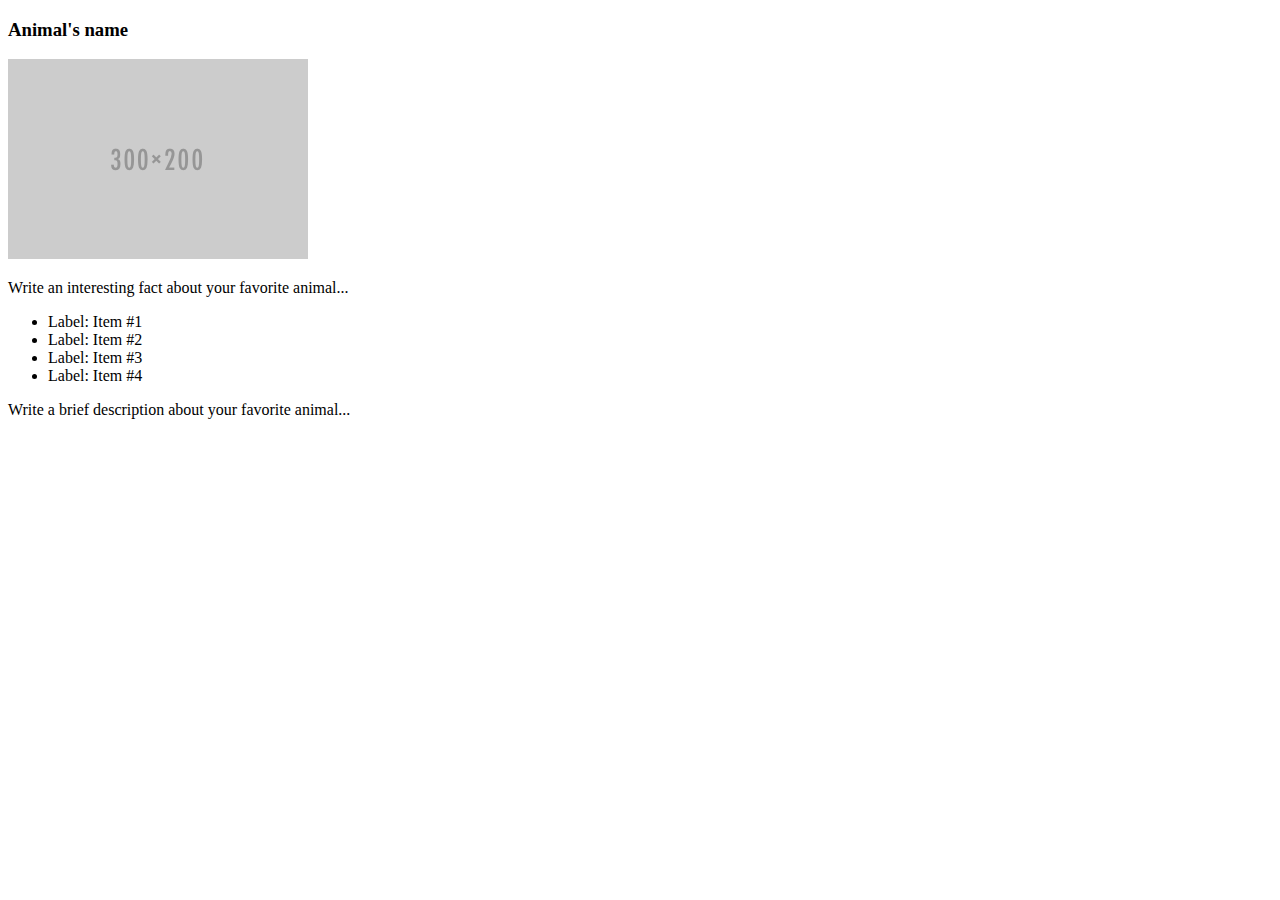
==== Lesson 8/fend-animal-trading-cards-master/card.html @ 98726f56 "Initial commit till Lesson  7" ====
<!DOCTYPE html>
<html>

<head>
	<meta charset="utf-8">
	<title>Animal Trading Cards</title>
</head>

<body>
	<div>
		<!-- your favorite animal's name goes here -->
		<h3>Animal's name</h3>
		<!-- your favorite animal's image goes here -->
		<img src="placeholder.png" alt="name-of-your-animal">
		<div>
			<!-- your favorite animal's interesting fact goes here -->
			<p>Write an interesting fact about your favorite animal...</p>
			<ul>
				<!-- your favorite animal's list items go here -->
				<li>
					<span>Label</span>: Item #1</li>
				<li>
					<span>Label</span>: Item #2</li>
				<li>
					<span>Label</span>: Item #3</li>
				<li>
					<span>Label</span>: Item #4</li>
			</ul>
			<!-- your favorite animal's description goes here -->
			<p>Write a brief description about your favorite animal...</p>
		</div>
	</div>
</body>

</html>
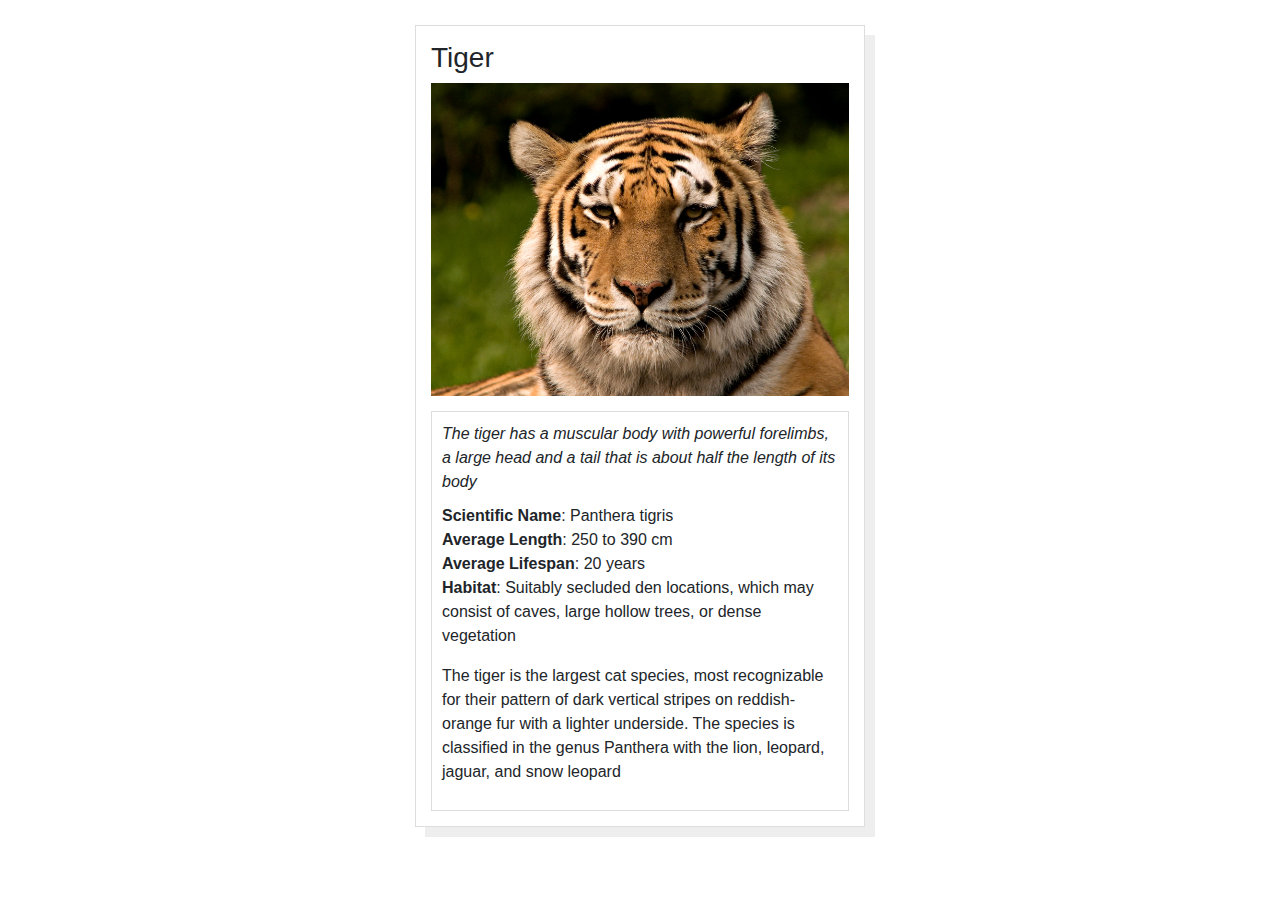
==== commit 76e35831: "Lesson 8 : Completed animal card project" ====
--- a/Lesson 8/fend-animal-trading-cards-master/card.html
+++ b/Lesson 8/fend-animal-trading-cards-master/card.html
@@ -4,30 +4,34 @@
 <head>
 	<meta charset="utf-8">
 	<title>Animal Trading Cards</title>
+	<link href="https://maxcdn.bootstrapcdn.com/bootstrap/4.0.0/css/bootstrap.min.css" rel="stylesheet" integrity="sha384-Gn5384xqQ1aoWXA+058RXPxPg6fy4IWvTNh0E263XmFcJlSAwiGgFAW/dAiS6JXm" crossorigin="anonymous">
+	<!-- <link href="https://fonts.googleapis.com/css?family=Krona+One" rel="stylesheet"> -->
+	<link rel="stylesheet" href="styles.css">
+	<meta name="viewport" content="width=device-width, initial-scale=1.0">
 </head>
 
 <body>
-	<div>
+	<div class="card-container">
 		<!-- your favorite animal's name goes here -->
-		<h3>Animal's name</h3>
+		<h3 class="animal-name">Tiger</h3>
 		<!-- your favorite animal's image goes here -->
-		<img src="placeholder.png" alt="name-of-your-animal">
-		<div>
+		<img class="img-fluid" src="tiger.jpg" alt="Tiger">
+		<div class="description-container">
 			<!-- your favorite animal's interesting fact goes here -->
-			<p>Write an interesting fact about your favorite animal...</p>
-			<ul>
+			<em>The tiger has a muscular body with powerful forelimbs, a large head and a tail that is about half the length of its body</em>
+			<ul class="list-nostyle">
 				<!-- your favorite animal's list items go here -->
 				<li>
-					<span>Label</span>: Item #1</li>
+					<strong>Scientific Name</strong>: Panthera tigris</li>
 				<li>
-					<span>Label</span>: Item #2</li>
+					<strong>Average Length</strong>: 250 to 390 cm</li>
 				<li>
-					<span>Label</span>: Item #3</li>
+					<strong>Average Lifespan</strong>: 20 years</li>
 				<li>
-					<span>Label</span>: Item #4</li>
+					<strong>Habitat</strong>: Suitably secluded den locations, which may consist of caves, large hollow trees, or dense vegetation</li>
 			</ul>
 			<!-- your favorite animal's description goes here -->
-			<p>Write a brief description about your favorite animal...</p>
+			<p>The tiger is the largest cat species, most recognizable for their pattern of dark vertical stripes on reddish-orange fur with a lighter underside. The species is classified in the genus Panthera with the lion, leopard, jaguar, and snow leopard</p>
 		</div>
 	</div>
 </body>
--- a/Lesson 8/fend-animal-trading-cards-master/styles.css
+++ b/Lesson 8/fend-animal-trading-cards-master/styles.css
@@ -0,0 +1,19 @@
+/* add your CSS here */
+.card-container{
+    width: 450px;
+    margin: 25px auto;
+    border:solid 1px #ddd;
+    padding: 15px;
+    box-shadow: 10px 10px #eee;
+}
+
+.list-nostyle{
+    list-style-type: none;
+    padding: 0;
+    margin-top: 10px;
+}
+.description-container{
+    margin-top: 15px;
+    border:solid 1px #ddd;
+    padding: 10px;
+}